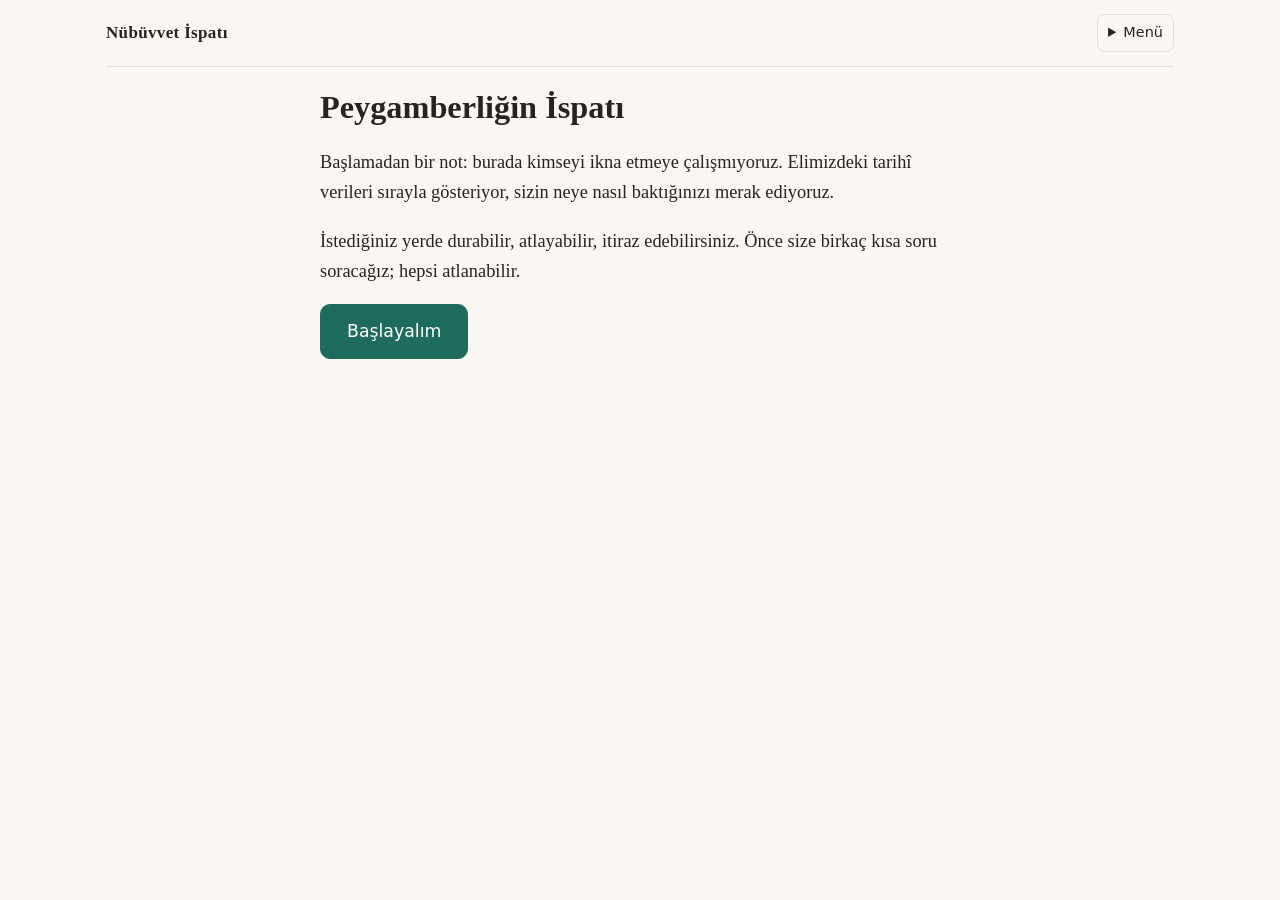
==== site/index.html @ 4fc1f392 "Sunum motoru prototipi (statik site, kural tabanlı niyet sınıflandırıcı, harita, anket) Co-Authored-" ====
<!doctype html>
<html lang="tr">
<head>
<meta charset="utf-8">
<meta name="viewport" content="width=device-width, initial-scale=1">
<title>Nübüvvet İspatı</title>
<meta name="color-scheme" content="light dark">
<link rel="stylesheet" href="stil.css">
</head>
<body>
<div class="uygulama">
  <nav class="ust">
    <strong class="marka">Nübüvvet İspatı</strong>
    <details class="menu">
      <summary>Menü</summary>
      <div class="menu-ic">
        <button id="m-cevaplar" type="button">Cevaplarımı değiştir</button>
        <button id="m-aktar" type="button">Dışa aktar (JSON)</button>
        <button id="m-sifirla" type="button">Baştan başla</button>
      </div>
    </details>
  </nav>

  <section id="karsilama" hidden class="ortala">
    <h1>Peygamberliğin İspatı</h1>
    <p class="giris">Başlamadan bir not: burada kimseyi ikna etmeye çalışmıyoruz. Elimizdeki tarihî verileri sırayla gösteriyor, sizin neye nasıl baktığınızı merak ediyoruz.</p>
    <p class="giris">İstediğiniz yerde durabilir, atlayabilir, itiraz edebilirsiniz. Önce size birkaç kısa soru soracağız; hepsi atlanabilir.</p>
    <button id="baslat" class="birincil buyuk" type="button">Başlayalım</button>
  </section>

  <section id="anket" hidden class="ortala">
    <div id="anket-kap"></div>
    <button id="anket-atla" class="baglanti" type="button">Anketi tamamen atla</button>
  </section>

  <section id="ana" hidden class="ana">
    <aside class="yan">
      <div id="harita-kap" class="harita"></div>
      <details class="liste" open><summary>Düğümler</summary><div id="dugum-liste" class="dugum-liste"></div></details>
    </aside>
    <main class="orta">
      <div id="akis" aria-live="polite"></div>
      <div id="kontrol" class="kontrol"></div>
    </main>
  </section>
</div>
<script type="module">import { baslat } from './js/ui.js'; baslat();</script>
</body>
</html>
---- site/stil.css ----
:root{--bg:#faf7f2;--yuzey:#fff;--metin:#262420;--soluk:#6b665d;--cizgi:#e3ddd1;--vurgu:#1f6b5c;--vurgu-ink:#fff;--uyari:#8a5a12;--kapali:#7a2e2e;--golge:0 1px 3px rgba(0,0,0,.08)}
@media (prefers-color-scheme:dark){:root{--bg:#16181a;--yuzey:#202325;--metin:#ece8df;--soluk:#a49f93;--cizgi:#34383a;--vurgu:#5cbfa8;--vurgu-ink:#0c1a17;--uyari:#e0b05a;--kapali:#e08a8a;--golge:none}}
*{box-sizing:border-box}
html{font-size:17px}
body{margin:0;background:var(--bg);color:var(--metin);font-family:Georgia,"Iowan Old Style","Palatino Linotype",serif;line-height:1.65}
button,input{font:inherit;color:inherit}
.uygulama{max-width:1100px;margin:0 auto;padding:0 16px 40px}
.ust{display:flex;justify-content:space-between;align-items:center;padding:14px 0;border-bottom:1px solid var(--cizgi);margin-bottom:20px}
.marka{letter-spacing:.02em}
.menu{position:relative;font-family:system-ui,sans-serif;font-size:.85rem}
.menu summary{cursor:pointer;padding:6px 10px;border:1px solid var(--cizgi);border-radius:8px}
.menu-ic{position:absolute;right:0;top:36px;background:var(--yuzey);border:1px solid var(--cizgi);border-radius:10px;padding:6px;z-index:5;display:flex;flex-direction:column;min-width:200px;box-shadow:var(--golge)}
.menu-ic button{background:none;border:0;text-align:left;padding:8px 10px;border-radius:6px;cursor:pointer}
.menu-ic button:hover{background:var(--bg)}
.ortala{max-width:640px;margin:0 auto}
h1{font-size:1.9rem;line-height:1.25;margin:.6em 0}
h2{font-size:1.35rem;margin:.2em 0 .6em}
h3{font-size:1.05rem;margin:0 0 .4em}
.giris{font-size:1.08rem}
.ana{display:grid;grid-template-columns:340px 1fr;gap:28px;align-items:start}
.yan{position:sticky;top:12px}
.harita svg{width:100%;height:auto;max-width:360px;display:block;margin:auto}
.kenar{fill:none;stroke:var(--cizgi);stroke-width:2}
.etiket{fill:var(--soluk);font:11px system-ui,sans-serif;font-style:italic}
.dugum{cursor:pointer}
.dugum rect{fill:var(--yuzey);stroke:var(--cizgi);stroke-width:1.5}
.dugum .ad{fill:var(--metin);font:600 12.5px system-ui,sans-serif}
.dugum .alt{fill:var(--soluk);font:10.5px system-ui,sans-serif}
.dugum.mevcut rect{stroke:var(--vurgu);stroke-width:3}
.dugum.kapali rect{fill:color-mix(in srgb,var(--vurgu) 12%,var(--yuzey))}
.dugum.carpi rect{fill:color-mix(in srgb,var(--kapali) 12%,var(--yuzey));stroke:var(--kapali)}
.dugum.bos{opacity:.55}
.dugum .isaret{font:700 16px system-ui;fill:var(--vurgu)}
.dugum.carpi .isaret{fill:var(--kapali)}
.dugum .nokta{fill:var(--vurgu)}
.dugum:focus-visible rect{outline:2px solid var(--vurgu)}
.liste{font-family:system-ui,sans-serif;font-size:.85rem;margin-top:10px}
.liste summary{cursor:pointer;color:var(--soluk)}
.dugum-liste{display:flex;flex-wrap:wrap;gap:6px;margin-top:8px}
.dn{border:1px solid var(--cizgi);background:var(--yuzey);border-radius:8px;padding:4px 9px;cursor:pointer}
.dn.mevcut{border-color:var(--vurgu);font-weight:700}
.dn .g{margin-right:5px;color:var(--vurgu)}
.orta{min-width:0}
.dugum-baslik{margin-bottom:14px}
.rozetler{display:flex;flex-wrap:wrap;gap:6px;margin:6px 0}
.rozet{font:.72rem system-ui,sans-serif;background:color-mix(in srgb,var(--vurgu) 10%,var(--bg));border:1px solid var(--cizgi);border-radius:999px;padding:2px 9px;color:var(--soluk)}
.rozet.kimlik{color:var(--vurgu);font-weight:700}
.balon{border-radius:16px;padding:10px 16px;margin:10px 0;max-width:92%;box-shadow:var(--golge)}
.balon p{margin:.4em 0}
.balon.sistem{background:var(--yuzey);border:1px solid var(--cizgi);border-top-left-radius:4px}
.balon.kullanici{background:var(--vurgu);color:var(--vurgu-ink);margin-left:auto;border-top-right-radius:4px}
.balon.ilzam{border-left:4px solid var(--vurgu);font-weight:500}
.balon .neden,.neden{font:.82rem system-ui,sans-serif;color:var(--soluk)}
.soru{font-size:1.1rem;font-weight:600}
.alinti{margin:14px 0;padding:6px 18px;border-left:4px solid var(--vurgu);background:var(--yuzey);border-radius:0 10px 10px 0;font-style:italic}
.alinti footer{font-style:normal}
.kart{background:var(--yuzey);border:1px solid var(--cizgi);border-radius:12px;padding:12px 18px;margin:12px 0;box-shadow:var(--golge)}
.kart.ek{border-left:4px solid var(--uyari)}
.kart p{margin:.4em 0}
.hazirlaniyor{text-align:center;padding:30px 16px}
.gorsel{margin:14px 0}.gorsel img{max-width:100%;border-radius:10px;border:1px solid var(--cizgi)}
.gorsel figcaption{font:.85rem system-ui,sans-serif;color:var(--soluk)}
.yer-tutucu{padding:30px;border:1px dashed var(--cizgi);border-radius:10px;text-align:center;color:var(--soluk)}
.ozet{background:color-mix(in srgb,var(--vurgu) 8%,var(--yuzey));border:1px solid var(--cizgi);border-radius:12px;padding:10px 16px;margin:12px 0}
.not{font:.85rem system-ui,sans-serif;color:var(--uyari)}
.kontrol{position:sticky;bottom:0;background:linear-gradient(transparent,var(--bg) 18px);padding:18px 0 12px;display:flex;flex-direction:column;gap:8px}
.cipler{display:flex;flex-wrap:wrap;gap:8px;margin:8px 0}
.cip{border:1px solid var(--vurgu);background:transparent;color:var(--vurgu);border-radius:999px;padding:6px 14px;cursor:pointer;font:.88rem system-ui,sans-serif;text-align:left}
.cip:hover,.cip.secili{background:var(--vurgu);color:var(--vurgu-ink)}
.satir{display:flex;gap:8px;align-items:center}
input[type=text]{flex:1;min-width:0;width:100%;border:1px solid var(--cizgi);background:var(--yuzey);border-radius:10px;padding:10px 12px;font-size:1rem}
input[type=text]:focus{outline:2px solid var(--vurgu);outline-offset:1px}
.serbest{margin:6px 0 10px}
.birincil,.ikincil{border-radius:10px;padding:9px 18px;cursor:pointer;font-family:system-ui,sans-serif;border:1px solid var(--vurgu)}
.birincil{background:var(--vurgu);color:var(--vurgu-ink)}
.ikincil{background:transparent;color:var(--vurgu)}
.ikincil:disabled{opacity:.4;cursor:default}
.buyuk{padding:12px 26px;font-size:1.02rem}
.baglanti{background:none;border:0;color:var(--soluk);text-decoration:underline;cursor:pointer;margin-top:18px;font:.85rem system-ui}
.ilerleme{height:4px;background:var(--cizgi);border-radius:2px;overflow:hidden}.ilerleme span{display:block;height:100%;background:var(--vurgu)}
.kucuk{font:.8rem system-ui;color:var(--soluk)}
[hidden]{display:none!important}
@media (max-width:820px){.ana{grid-template-columns:1fr}.yan{position:static}.harita svg{max-width:300px}.balon{max-width:100%}html{font-size:16px}}
@media (prefers-reduced-motion:reduce){*{scroll-behavior:auto!important}}
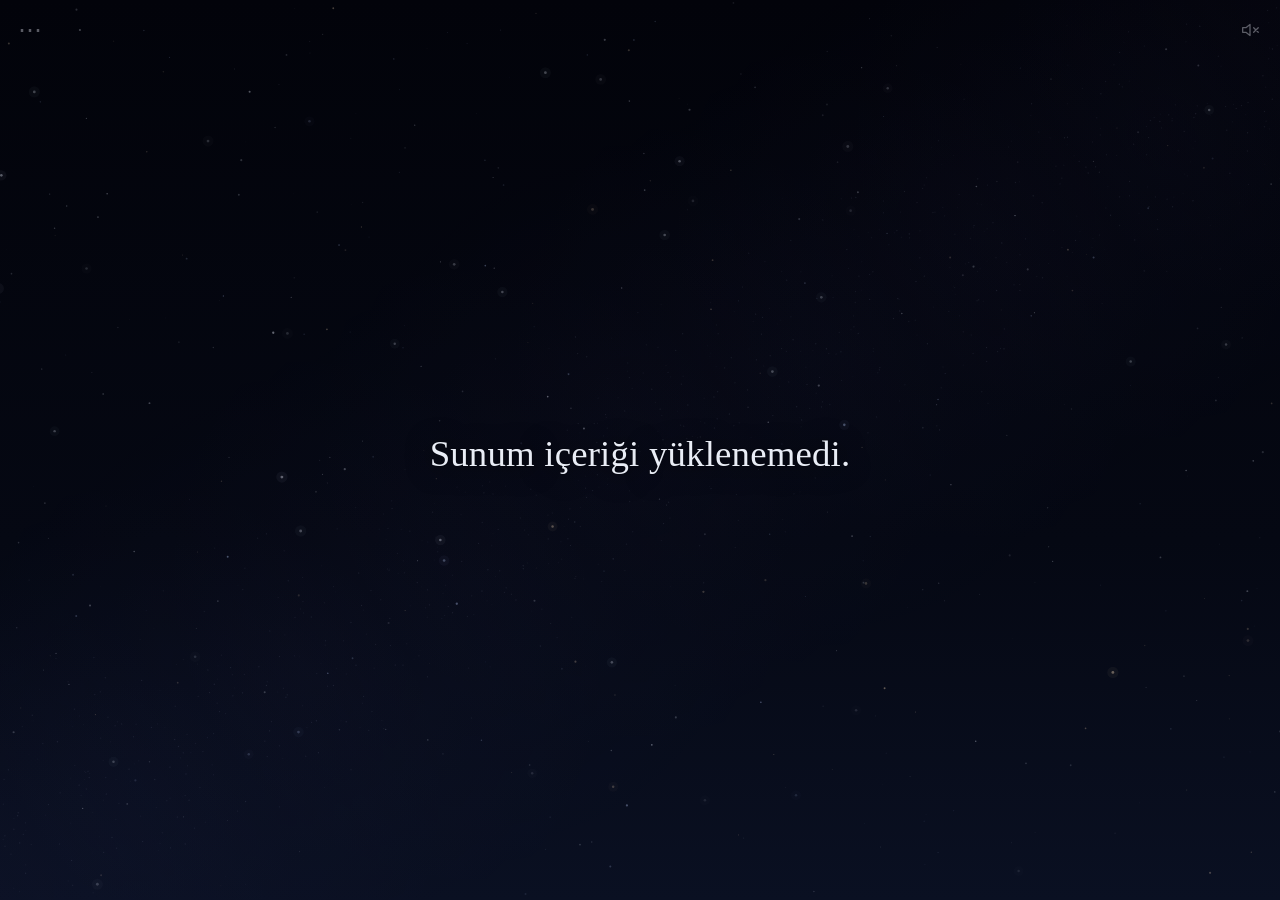
==== commit 473a7d94: "Ara kayıt: v2 motor ve içerik (devam ediyor) Co-Authored-By: Claude Opus 5.5 <noreply@anthropic.com>" ====
--- a/site/index.html
+++ b/site/index.html
@@ -2,48 +2,41 @@
 <html lang="tr">
 <head>
 <meta charset="utf-8">
-<meta name="viewport" content="width=device-width, initial-scale=1">
-<title>Nübüvvet İspatı</title>
-<meta name="color-scheme" content="light dark">
+<meta name="viewport" content="width=device-width, initial-scale=1, viewport-fit=cover">
+<meta name="theme-color" content="#02030a">
+<meta name="color-scheme" content="dark">
+<title>Biraz konuşalım</title>
 <link rel="stylesheet" href="stil.css">
 </head>
 <body>
-<div class="uygulama">
-  <nav class="ust">
-    <strong class="marka">Nübüvvet İspatı</strong>
-    <details class="menu">
-      <summary>Menü</summary>
-      <div class="menu-ic">
-        <button id="m-cevaplar" type="button">Cevaplarımı değiştir</button>
-        <button id="m-aktar" type="button">Dışa aktar (JSON)</button>
-        <button id="m-sifirla" type="button">Baştan başla</button>
-      </div>
-    </details>
-  </nav>
+<canvas id="gok" aria-hidden="true"></canvas>
 
-  <section id="karsilama" hidden class="ortala">
-    <h1>Peygamberliğin İspatı</h1>
-    <p class="giris">Başlamadan bir not: burada kimseyi ikna etmeye çalışmıyoruz. Elimizdeki tarihî verileri sırayla gösteriyor, sizin neye nasıl baktığınızı merak ediyoruz.</p>
-    <p class="giris">İstediğiniz yerde durabilir, atlayabilir, itiraz edebilirsiniz. Önce size birkaç kısa soru soracağız; hepsi atlanabilir.</p>
-    <button id="baslat" class="birincil buyuk" type="button">Başlayalım</button>
-  </section>
+<main id="sahne" class="sahne">
+  <div id="dg-beat" class="diyagram dg-beat" aria-hidden="true"></div>
+  <div id="dg-satir" class="diyagram dg-satir" aria-hidden="true"></div>
+  <div id="yigin" class="yigin"></div>
+</main>
+<div id="okuyucu" class="sr" aria-live="polite" role="status"></div>
 
-  <section id="anket" hidden class="ortala">
-    <div id="anket-kap"></div>
-    <button id="anket-atla" class="baglanti" type="button">Anketi tamamen atla</button>
-  </section>
+<div class="kose sol">
+  <button id="menu-btn" class="ikon" type="button" aria-label="Menü" aria-haspopup="true" aria-expanded="false">⋯</button>
+  <div id="menu" class="menu" hidden>
+    <button id="m-bastan" type="button">Baştan başla</button>
+    <button id="m-ara" type="button">Ara ver</button>
+  </div>
+</div>
+<div class="kose sag">
+  <button id="ses-btn" class="ikon" type="button" aria-label="Sesi aç" aria-pressed="false">
+    <svg viewBox="0 0 24 24" width="22" height="22" fill="none" stroke="currentColor" stroke-width="1.4" stroke-linecap="round" stroke-linejoin="round" aria-hidden="true">
+      <path d="M4 9.5h3.5L12 6v12l-4.5-3.5H4z"/>
+      <g class="dalga"><path d="M15.5 9a4 4 0 0 1 0 6"/><path d="M18 6.5a8 8 0 0 1 0 11"/></g>
+      <path class="sus" d="M16 9.5l5 5M21 9.5l-5 5"/>
+    </svg>
+  </button>
+</div>
 
-  <section id="ana" hidden class="ana">
-    <aside class="yan">
-      <div id="harita-kap" class="harita"></div>
-      <details class="liste" open><summary>Düğümler</summary><div id="dugum-liste" class="dugum-liste"></div></details>
-    </aside>
-    <main class="orta">
-      <div id="akis" aria-live="polite"></div>
-      <div id="kontrol" class="kontrol"></div>
-    </main>
-  </section>
-</div>
-<script type="module">import { baslat } from './js/ui.js'; baslat();</script>
+<noscript><p class="ns">Bu sunum için JavaScript gerekir.</p></noscript>
+<script src="akis-veri.js" onerror="void 0"></script>
+<script type="module" src="js/main.js"></script>
 </body>
 </html>
--- a/site/stil.css
+++ b/site/stil.css
@@ -1,84 +1,189 @@
-:root{--bg:#faf7f2;--yuzey:#fff;--metin:#262420;--soluk:#6b665d;--cizgi:#e3ddd1;--vurgu:#1f6b5c;--vurgu-ink:#fff;--uyari:#8a5a12;--kapali:#7a2e2e;--golge:0 1px 3px rgba(0,0,0,.08)}
-@media (prefers-color-scheme:dark){:root{--bg:#16181a;--yuzey:#202325;--metin:#ece8df;--soluk:#a49f93;--cizgi:#34383a;--vurgu:#5cbfa8;--vurgu-ink:#0c1a17;--uyari:#e0b05a;--kapali:#e08a8a;--golge:none}}
-*{box-sizing:border-box}
-html{font-size:17px}
-body{margin:0;background:var(--bg);color:var(--metin);font-family:Georgia,"Iowan Old Style","Palatino Linotype",serif;line-height:1.65}
-button,input{font:inherit;color:inherit}
-.uygulama{max-width:1100px;margin:0 auto;padding:0 16px 40px}
-.ust{display:flex;justify-content:space-between;align-items:center;padding:14px 0;border-bottom:1px solid var(--cizgi);margin-bottom:20px}
-.marka{letter-spacing:.02em}
-.menu{position:relative;font-family:system-ui,sans-serif;font-size:.85rem}
-.menu summary{cursor:pointer;padding:6px 10px;border:1px solid var(--cizgi);border-radius:8px}
-.menu-ic{position:absolute;right:0;top:36px;background:var(--yuzey);border:1px solid var(--cizgi);border-radius:10px;padding:6px;z-index:5;display:flex;flex-direction:column;min-width:200px;box-shadow:var(--golge)}
-.menu-ic button{background:none;border:0;text-align:left;padding:8px 10px;border-radius:6px;cursor:pointer}
-.menu-ic button:hover{background:var(--bg)}
-.ortala{max-width:640px;margin:0 auto}
-h1{font-size:1.9rem;line-height:1.25;margin:.6em 0}
-h2{font-size:1.35rem;margin:.2em 0 .6em}
-h3{font-size:1.05rem;margin:0 0 .4em}
-.giris{font-size:1.08rem}
-.ana{display:grid;grid-template-columns:340px 1fr;gap:28px;align-items:start}
-.yan{position:sticky;top:12px}
-.harita svg{width:100%;height:auto;max-width:360px;display:block;margin:auto}
-.kenar{fill:none;stroke:var(--cizgi);stroke-width:2}
-.etiket{fill:var(--soluk);font:11px system-ui,sans-serif;font-style:italic}
-.dugum{cursor:pointer}
-.dugum rect{fill:var(--yuzey);stroke:var(--cizgi);stroke-width:1.5}
-.dugum .ad{fill:var(--metin);font:600 12.5px system-ui,sans-serif}
-.dugum .alt{fill:var(--soluk);font:10.5px system-ui,sans-serif}
-.dugum.mevcut rect{stroke:var(--vurgu);stroke-width:3}
-.dugum.kapali rect{fill:color-mix(in srgb,var(--vurgu) 12%,var(--yuzey))}
-.dugum.carpi rect{fill:color-mix(in srgb,var(--kapali) 12%,var(--yuzey));stroke:var(--kapali)}
-.dugum.bos{opacity:.55}
-.dugum .isaret{font:700 16px system-ui;fill:var(--vurgu)}
-.dugum.carpi .isaret{fill:var(--kapali)}
-.dugum .nokta{fill:var(--vurgu)}
-.dugum:focus-visible rect{outline:2px solid var(--vurgu)}
-.liste{font-family:system-ui,sans-serif;font-size:.85rem;margin-top:10px}
-.liste summary{cursor:pointer;color:var(--soluk)}
-.dugum-liste{display:flex;flex-wrap:wrap;gap:6px;margin-top:8px}
-.dn{border:1px solid var(--cizgi);background:var(--yuzey);border-radius:8px;padding:4px 9px;cursor:pointer}
-.dn.mevcut{border-color:var(--vurgu);font-weight:700}
-.dn .g{margin-right:5px;color:var(--vurgu)}
-.orta{min-width:0}
-.dugum-baslik{margin-bottom:14px}
-.rozetler{display:flex;flex-wrap:wrap;gap:6px;margin:6px 0}
-.rozet{font:.72rem system-ui,sans-serif;background:color-mix(in srgb,var(--vurgu) 10%,var(--bg));border:1px solid var(--cizgi);border-radius:999px;padding:2px 9px;color:var(--soluk)}
-.rozet.kimlik{color:var(--vurgu);font-weight:700}
-.balon{border-radius:16px;padding:10px 16px;margin:10px 0;max-width:92%;box-shadow:var(--golge)}
-.balon p{margin:.4em 0}
-.balon.sistem{background:var(--yuzey);border:1px solid var(--cizgi);border-top-left-radius:4px}
-.balon.kullanici{background:var(--vurgu);color:var(--vurgu-ink);margin-left:auto;border-top-right-radius:4px}
-.balon.ilzam{border-left:4px solid var(--vurgu);font-weight:500}
-.balon .neden,.neden{font:.82rem system-ui,sans-serif;color:var(--soluk)}
-.soru{font-size:1.1rem;font-weight:600}
-.alinti{margin:14px 0;padding:6px 18px;border-left:4px solid var(--vurgu);background:var(--yuzey);border-radius:0 10px 10px 0;font-style:italic}
-.alinti footer{font-style:normal}
-.kart{background:var(--yuzey);border:1px solid var(--cizgi);border-radius:12px;padding:12px 18px;margin:12px 0;box-shadow:var(--golge)}
-.kart.ek{border-left:4px solid var(--uyari)}
-.kart p{margin:.4em 0}
-.hazirlaniyor{text-align:center;padding:30px 16px}
-.gorsel{margin:14px 0}.gorsel img{max-width:100%;border-radius:10px;border:1px solid var(--cizgi)}
-.gorsel figcaption{font:.85rem system-ui,sans-serif;color:var(--soluk)}
-.yer-tutucu{padding:30px;border:1px dashed var(--cizgi);border-radius:10px;text-align:center;color:var(--soluk)}
-.ozet{background:color-mix(in srgb,var(--vurgu) 8%,var(--yuzey));border:1px solid var(--cizgi);border-radius:12px;padding:10px 16px;margin:12px 0}
-.not{font:.85rem system-ui,sans-serif;color:var(--uyari)}
-.kontrol{position:sticky;bottom:0;background:linear-gradient(transparent,var(--bg) 18px);padding:18px 0 12px;display:flex;flex-direction:column;gap:8px}
-.cipler{display:flex;flex-wrap:wrap;gap:8px;margin:8px 0}
-.cip{border:1px solid var(--vurgu);background:transparent;color:var(--vurgu);border-radius:999px;padding:6px 14px;cursor:pointer;font:.88rem system-ui,sans-serif;text-align:left}
-.cip:hover,.cip.secili{background:var(--vurgu);color:var(--vurgu-ink)}
-.satir{display:flex;gap:8px;align-items:center}
-input[type=text]{flex:1;min-width:0;width:100%;border:1px solid var(--cizgi);background:var(--yuzey);border-radius:10px;padding:10px 12px;font-size:1rem}
-input[type=text]:focus{outline:2px solid var(--vurgu);outline-offset:1px}
-.serbest{margin:6px 0 10px}
-.birincil,.ikincil{border-radius:10px;padding:9px 18px;cursor:pointer;font-family:system-ui,sans-serif;border:1px solid var(--vurgu)}
-.birincil{background:var(--vurgu);color:var(--vurgu-ink)}
-.ikincil{background:transparent;color:var(--vurgu)}
-.ikincil:disabled{opacity:.4;cursor:default}
-.buyuk{padding:12px 26px;font-size:1.02rem}
-.baglanti{background:none;border:0;color:var(--soluk);text-decoration:underline;cursor:pointer;margin-top:18px;font:.85rem system-ui}
-.ilerleme{height:4px;background:var(--cizgi);border-radius:2px;overflow:hidden}.ilerleme span{display:block;height:100%;background:var(--vurgu)}
-.kucuk{font:.8rem system-ui;color:var(--soluk)}
-[hidden]{display:none!important}
-@media (max-width:820px){.ana{grid-template-columns:1fr}.yan{position:static}.harita svg{max-width:300px}.balon{max-width:100%}html{font-size:16px}}
-@media (prefers-reduced-motion:reduce){*{scroll-behavior:auto!important}}
+/* Sinematik konuşan sunum — yalnız sistem yazı tipleri, harici bağımlılık yok */
+:root {
+  --serif: "Iowan Old Style", "Palatino Linotype", Palatino, "Book Antiqua", Georgia, serif;
+  --sans: system-ui, -apple-system, "Segoe UI", Roboto, "Helvetica Neue", sans-serif;
+  --metin: #e9edf6; --soluk: rgba(233, 237, 246, .5); --altin: #f0d49a; --altin2: #d9a84e;
+  --ease: cubic-bezier(.2, .7, .2, 1);
+}
+* { box-sizing: border-box; }
+html, body { height: 100%; margin: 0; background: #02030a; color: var(--metin); overflow: hidden; -webkit-tap-highlight-color: transparent; }
+body { font-family: var(--serif); -webkit-font-smoothing: antialiased; touch-action: manipulation; }
+button { font: inherit; color: inherit; background: none; border: 0; cursor: pointer; }
+:focus-visible { outline: 1px solid var(--altin); outline-offset: 4px; border-radius: 3px; }
+.sr { position: absolute; width: 1px; height: 1px; overflow: hidden; clip: rect(0 0 0 0); white-space: nowrap; }
+.ns { position: fixed; inset: 40% 1rem auto; text-align: center; }
+
+#gok { position: fixed; inset: 0; width: 100vw; height: 100vh; height: 100dvh; display: block; z-index: 0; }
+.sahne { position: fixed; inset: 0; z-index: 1; cursor: default; }
+
+/* ---------- köşe kontrolleri ---------- */
+.kose { position: fixed; top: max(8px, env(safe-area-inset-top)); z-index: 10; }
+.kose.sol { left: max(8px, env(safe-area-inset-left)); }
+.kose.sag { right: max(8px, env(safe-area-inset-right)); }
+.ikon { width: 44px; height: 44px; display: grid; place-items: center; border-radius: 50%; color: rgba(233, 237, 246, .38); font-size: 1.5rem; line-height: 1; transition: color .4s, background .4s; }
+.ikon:hover, .ikon[aria-expanded="true"] { color: rgba(255, 255, 255, .9); background: rgba(255, 255, 255, .06); }
+#ses-btn .sus { opacity: 1; } #ses-btn .dalga { opacity: 0; }
+#ses-btn[aria-pressed="true"] .sus { opacity: 0; } #ses-btn[aria-pressed="true"] .dalga { opacity: 1; }
+.menu { position: absolute; top: 46px; left: 0; min-width: 9.5rem; padding: .4rem; border-radius: 10px; background: rgba(8, 11, 22, .82); border: 1px solid rgba(255, 255, 255, .08); backdrop-filter: blur(10px); display: flex; flex-direction: column; font-family: var(--sans); font-size: .85rem; }
+.menu[hidden] { display: none; }
+.menu button { text-align: left; padding: .6rem .8rem; border-radius: 6px; color: rgba(233, 237, 246, .75); }
+.menu button:hover { background: rgba(255, 255, 255, .07); color: #fff; }
+.menu button.onay { color: var(--altin); }
+
+/* ---------- satır yığını ---------- */
+.yigin { position: absolute; inset: 0; display: flex; flex-direction: column; align-items: center; justify-content: center; gap: 1.1rem; padding: 64px 20px 56px; pointer-events: none; }
+.yigin > * { pointer-events: auto; }
+.sahne.dg-aktif.altyazi .yigin, .sahne.dg-ust .yigin { justify-content: flex-end; padding-bottom: max(7vh, 40px); }
+
+.satir { max-width: 34rem; text-align: center; font-size: clamp(1.4rem, 4.8vw, 2.3rem); line-height: 1.38; letter-spacing: .005em; font-weight: 400; color: var(--metin);
+  text-shadow: 0 2px 26px rgba(0, 0, 0, .75), 0 0 2px rgba(0, 0, 0, .6); text-wrap: balance; transition: opacity 1.1s ease, transform .9s var(--ease); }
+.satir.eski { opacity: .34; }
+.satir.vurgu { font-size: clamp(1.75rem, 6.4vw, 3.1rem); color: var(--altin); max-width: 38rem; text-shadow: 0 0 40px rgba(240, 190, 90, .28), 0 2px 26px rgba(0, 0, 0, .8); }
+.satir.soru { font-size: clamp(1.3rem, 4.4vw, 2rem); color: #f3f5fb; font-style: italic; max-width: 32rem; }
+.satir.cevap { font-style: italic; font-size: clamp(1.1rem, 3.6vw, 1.6rem); color: rgba(233, 237, 246, .6); max-width: 30rem; }
+.satir.acilis { font-weight: 300; letter-spacing: .04em; font-size: clamp(1.5rem, 5vw, 2.4rem); }
+.satir.altyazi-satir { font-size: clamp(1.1rem, 3.6vw, 1.6rem); color: rgba(233, 237, 246, .85); }
+.satir.gidiyor { opacity: 0 !important; transition: opacity .9s ease; }
+.w { display: inline-block; opacity: 0; filter: blur(8px); transform: translateY(12px);
+  transition: opacity .9s ease, filter .9s ease, transform .9s var(--ease); transition-delay: calc(var(--i, 0) * 70ms); }
+.satir.goster .w { opacity: 1; filter: blur(0); transform: none; }
+.satir.tam .w { transition-duration: .15s; transition-delay: 0s; opacity: 1; filter: blur(0); transform: none; }
+
+/* ---------- soru formu ---------- */
+.soru-form { width: min(88vw, 30rem); display: flex; flex-direction: column; align-items: center; gap: 1.3rem; margin-top: .6rem; opacity: 1; transform: none; transition: opacity 1.1s ease .1s, transform 1s var(--ease) .1s; }
+.soru-form.gizli { opacity: 0; transform: translateY(10px); pointer-events: none; }
+.soru-form.titre { animation: titre .4s; }
+@keyframes titre { 25% { transform: translateX(-5px); } 75% { transform: translateX(5px); } }
+.alan { position: relative; width: 100%; }
+.alan input { width: 100%; background: none; border: 0; border-bottom: 1px solid rgba(255, 255, 255, .2); padding: .55rem 2.2rem .55rem 2.2rem; text-align: center; color: var(--metin); font: italic 1.2rem/1.4 var(--serif); caret-color: var(--altin); outline: none; border-radius: 0; }
+.alan input::placeholder { color: rgba(233, 237, 246, .32); font-style: italic; }
+.alan .cizgi { position: absolute; left: 0; right: 0; bottom: 0; height: 1px; background: linear-gradient(90deg, transparent, var(--altin), transparent); transform: scaleX(0); transition: transform .8s var(--ease); pointer-events: none; }
+.alan input:focus ~ .cizgi { transform: scaleX(1); }
+.gonder { position: absolute; right: 0; top: 50%; transform: translateY(-55%); width: 2rem; height: 2rem; color: var(--altin); opacity: 0; transition: opacity .5s; font-family: var(--sans); }
+.soru-form.dolu .gonder { opacity: .9; }
+.cipler { display: flex; flex-wrap: wrap; justify-content: center; gap: .6rem; }
+.cip { font: .88rem/1.2 var(--sans); padding: .5rem 1rem; border-radius: 999px; border: 1px solid rgba(255, 255, 255, .13); color: rgba(233, 237, 246, .5); transition: color .4s, border-color .4s, background .4s; text-align: center; }
+.cip:hover, .cip:focus-visible { color: #fff; border-color: rgba(240, 212, 154, .55); background: rgba(240, 212, 154, .06); }
+
+/* ---------- ipucu ---------- */
+.ipucu { position: absolute; left: 0; right: 0; bottom: max(7vh, 34px); text-align: center; font: .82rem var(--sans); letter-spacing: .14em; text-transform: lowercase; color: rgba(233, 237, 246, .42); opacity: 0; transition: opacity 1.6s ease; pointer-events: none; padding: 0 16px; }
+.ipucu.goster { opacity: 1; animation: nefes 3.6s ease-in-out infinite 1.6s; }
+@keyframes nefes { 50% { opacity: .35; } }
+
+/* ---------- diyagram katmanları ---------- */
+.diyagram { position: absolute; left: 0; right: 0; display: grid; place-items: center; padding: 0 16px; pointer-events: none; opacity: 1; transition: opacity .8s ease; }
+.dg-satir { top: 0; bottom: 0; }
+.dg-beat { top: 64px; height: 46vh; }
+.diyagram.cik { opacity: 0; }
+.sahne.dg-aktif .dg-beat { opacity: 0; }
+.sahne.altyazi .dg-satir { bottom: 26vh; top: 52px; }
+.dg-kok { width: min(94vw, 46rem); font-family: var(--serif); text-align: center; }
+.dg { opacity: 0; transform: translateY(10px); transition: opacity .9s ease var(--d, 0ms), transform .9s var(--ease) var(--d, 0ms); }
+.goster .dg { opacity: 1; transform: none; }
+.hizli *, .hizli { transition-duration: 0s !important; transition-delay: 0s !important; animation-duration: 0s !important; animation-delay: 0s !important; }
+
+/* ihtimaller */
+.dg-svg { width: 100%; height: auto; max-height: 56vh; overflow: visible; }
+.dg-yol { fill: none; stroke: rgba(176, 200, 255, .55); stroke-width: 1.4; stroke-dasharray: 1; stroke-dashoffset: 1; transition: stroke-dashoffset 1.1s ease var(--d, 0ms), opacity 1s; }
+.goster .dg-yol { stroke-dashoffset: 0; }
+.dg-yol.vurgu { stroke: var(--altin); stroke-width: 2.4; }
+.dg-yol.hafif { opacity: .4; }
+.dg-yol.kapali { stroke-width: .8; opacity: .22; stroke-dasharray: 1; }
+.dg-isik { fill: #fff6d8; opacity: 0; filter: drop-shadow(0 0 5px #ffd98a); transition: opacity .6s ease var(--d, 0ms); }
+.goster .dg-isik { opacity: .95; }
+.dg-dugum rect { fill: rgba(8, 12, 26, .72); stroke: rgba(176, 200, 255, .6); stroke-width: 1.2; }
+.dg-dugum text { font: 21px var(--serif); fill: var(--metin); }
+.dg-dugum.hafif { opacity: .5 !important; }
+.dg-dugum.kapali { opacity: .22 !important; } .dg-dugum.kapali rect { stroke-width: .7; }
+.dg-dugum.vurgu rect { stroke: var(--altin); stroke-width: 2; filter: url(#dg-parla); fill: rgba(60, 40, 10, .55); }
+.dg-dugum.vurgu text { fill: var(--altin); }
+.goster .dg-dugum.vurgu { animation: nabiz 2.6s ease-in-out infinite 3s; }
+@keyframes nabiz { 50% { opacity: .75; } }
+
+/* demet */
+.dg-demet { display: flex; flex-direction: column; align-items: center; min-height: 12rem; position: relative; }
+.dg-demet .cubuklar { display: flex; flex-direction: column; gap: 1rem; width: 100%; }
+.cb { opacity: 0; display: flex; flex-direction: column; align-items: center; gap: .15rem; }
+.goster .cb { animation: cbGor .8s ease var(--d) both, cbSon .9s ease var(--T) forwards; }
+.cb .et { font-size: clamp(1rem, 3.4vw, 1.25rem); color: var(--soluk); }
+.cubuk { width: min(300px, 70vw); height: 24px; overflow: visible; }
+.yarim { fill: #cfd9ee; transform-box: fill-box; }
+.yarim.sol { transform-origin: right center; } .yarim.sag { transform-origin: left center; }
+.goster .yarim.sol { animation: kirSol .6s ease var(--k) forwards; } .goster .yarim.sag { animation: kirSag .6s ease var(--k) forwards; }
+.catlak { fill: none; stroke: var(--altin); stroke-width: 1.6; opacity: 0; }
+.goster .catlak { animation: kivilcim .7s ease var(--k) both; }
+@keyframes cbGor { from { opacity: 0; transform: translateY(8px); } to { opacity: 1; transform: none; } }
+@keyframes cbSon { to { opacity: 0; } }
+@keyframes kirSol { to { transform: translate(-9px, 5px) rotate(-12deg); opacity: .55; } }
+@keyframes kirSag { to { transform: translate(9px, -3px) rotate(10deg); opacity: .55; } }
+@keyframes kivilcim { 0% { opacity: 0; } 30% { opacity: 1; } 100% { opacity: 0; } }
+.bag { position: absolute; inset: 0; display: grid; place-items: center; opacity: 0; }
+.goster .bag { animation: bagGor 1.2s ease var(--T) forwards; }
+@keyframes bagGor { from { opacity: 0; transform: scale(.9); } to { opacity: 1; transform: none; } }
+.demet-svg { width: min(420px, 86vw); overflow: visible; filter: drop-shadow(0 0 14px rgba(240, 212, 154, .35)); }
+.dm-cubuk { fill: #dbe4f7; } .dm-bant { fill: var(--altin2); }
+
+/* zaman */
+.dg-zaman { position: relative; padding: 1rem 0; }
+.dg-zaman ol { list-style: none; margin: 0; padding: 0; display: flex; justify-content: space-between; gap: .6rem; position: relative; }
+.dg-zaman .hat { position: absolute; left: 6%; right: 6%; top: calc(1rem + 6px); height: 1px; background: linear-gradient(90deg, transparent, rgba(176, 200, 255, .7), transparent); transform: scaleX(0); transform-origin: left; transition: transform 1.8s ease; }
+.goster .hat { transform: scaleX(1); }
+.dg-zaman li { flex: 1; display: flex; flex-direction: column; align-items: center; gap: .5rem; min-width: 0; }
+.nokta { width: 12px; height: 12px; border-radius: 50%; background: var(--altin); box-shadow: 0 0 14px rgba(240, 212, 154, .7); }
+.dg-zaman b { font-weight: 400; font-size: clamp(1.4rem, 5vw, 2.2rem); color: var(--altin); }
+.etk { font-size: clamp(.85rem, 2.8vw, 1.05rem); color: var(--soluk); line-height: 1.3; max-width: 11rem; }
+@media (max-width: 560px) {
+  .dg-zaman ol { flex-direction: column; gap: 1.1rem; align-items: stretch; padding-left: 1rem; }
+  .dg-zaman .hat { left: calc(1rem + 5px); right: auto; top: 1rem; bottom: 1rem; width: 1px; height: auto; transform: scaleY(0); transform-origin: top; }
+  .goster .hat { transform: scaleY(1); }
+  .dg-zaman li { flex-direction: row; gap: .9rem; text-align: left; align-items: baseline; }
+  .dg-zaman .etk { max-width: none; flex: 1; }
+  .dg-zaman li .nokta { align-self: center; flex: none; }
+  .dg-zaman b { min-width: 3.4rem; }
+}
+
+/* sayaç */
+.dg-sayac .sayi { font-size: clamp(4rem, 17vw, 8rem); font-weight: 300; color: var(--altin); line-height: 1; text-shadow: 0 0 50px rgba(240, 190, 90, .35); font-variant-numeric: tabular-nums; }
+.dg-sayac .ek { font-size: .4em; margin: 0 .15em; opacity: .8; }
+.dg-sayac .cizgi { width: 0; height: 1px; margin: 1.2rem auto; background: linear-gradient(90deg, transparent, var(--altin), transparent); transition: width 1.6s ease .4s; }
+.goster .cizgi { width: min(70vw, 18rem); }
+.dg-sayac .etiket { font-size: clamp(1.05rem, 3.6vw, 1.5rem); color: var(--soluk); opacity: 0; transition: opacity 1s ease 1.6s; }
+.goster .etiket { opacity: 1; }
+
+/* karşılaştırma */
+.dg-karsi { display: grid; grid-template-columns: 1fr auto 1fr; gap: 1.2rem; align-items: start; text-align: left; }
+.dg-karsi h3 { font-weight: 400; font-size: clamp(1.2rem, 4vw, 1.7rem); color: var(--altin); margin: 0 0 .8rem; text-align: center; }
+.dg-karsi ul { list-style: none; margin: 0; padding: 0; display: flex; flex-direction: column; gap: .7rem; }
+.dg-karsi li { font-size: clamp(.95rem, 3.2vw, 1.15rem); line-height: 1.35; color: rgba(233, 237, 246, .85); padding-left: .9rem; border-left: 1px solid rgba(255, 255, 255, .14); }
+.dg-karsi .ayrac { align-self: stretch; width: 1px; background: linear-gradient(transparent, rgba(240, 212, 154, .6), transparent); transform: scaleY(0); transition: transform 1.2s ease; }
+.goster .ayrac { transform: scaleY(1); }
+@media (max-width: 520px) { .dg-karsi { grid-template-columns: 1fr; gap: .9rem; } .dg-karsi .ayrac { width: 60%; height: 1px; margin: 0 auto; transform: scaleX(0); } .goster .ayrac { transform: scaleX(1); } }
+
+/* denklem */
+.dg-denklem { display: flex; flex-wrap: wrap; justify-content: center; align-items: baseline; gap: .4rem 1.1rem; }
+.dg-denklem .parca { font-size: clamp(1.5rem, 6vw, 2.8rem); color: var(--metin); }
+.dg-denklem .op { color: var(--altin); font-size: clamp(1.7rem, 7vw, 3.2rem); font-weight: 300; }
+
+/* alıntı */
+.dg-alinti { position: relative; }
+.dg-alinti .tirnak { font-size: clamp(5rem, 20vw, 9rem); line-height: .6; color: rgba(240, 212, 154, .22); height: .5em; }
+.dg-alinti blockquote { margin: 0; font-style: italic; font-weight: 300; font-size: clamp(1.45rem, 5.4vw, 2.5rem); line-height: 1.4; text-shadow: 0 2px 26px rgba(0, 0, 0, .75); text-wrap: balance; }
+.dg-alinti .kim { margin-top: 1.4rem; font: .95rem var(--sans); letter-spacing: .16em; text-transform: uppercase; color: var(--altin); }
+
+/* galeri */
+.dg-galeri .kutu { position: relative; width: 100%; height: min(52vh, 28rem); }
+.dg-galeri figure { position: absolute; inset: 0; margin: 0; display: flex; flex-direction: column; align-items: center; justify-content: center; gap: .8rem; opacity: 0; transition: opacity 1.1s ease; }
+.dg-galeri figure.on { opacity: 1; }
+.dg-galeri img { max-width: 100%; max-height: calc(100% - 2.6rem); object-fit: contain; border-radius: 3px; box-shadow: 0 10px 60px rgba(0, 0, 0, .7); transform: scale(1); }
+.dg-galeri figure.on img { animation: yakin 6s ease-out forwards; }
+@keyframes yakin { to { transform: scale(1.06); } }
+.dg-galeri figcaption { font-size: clamp(.95rem, 3vw, 1.15rem); color: var(--soluk); font-style: italic; }
+
+/* ---------- hareket azaltma ---------- */
+@media (prefers-reduced-motion: reduce) {
+  .w { filter: none !important; transform: none !important; transition: opacity .6s ease !important; }
+  .dg { transform: none !important; }
+  .satir, .soru-form { transform: none !important; }
+  .ipucu.goster, .goster .dg-dugum.vurgu { animation: none; }
+  .dg-galeri figure.on img { animation: none; }
+}
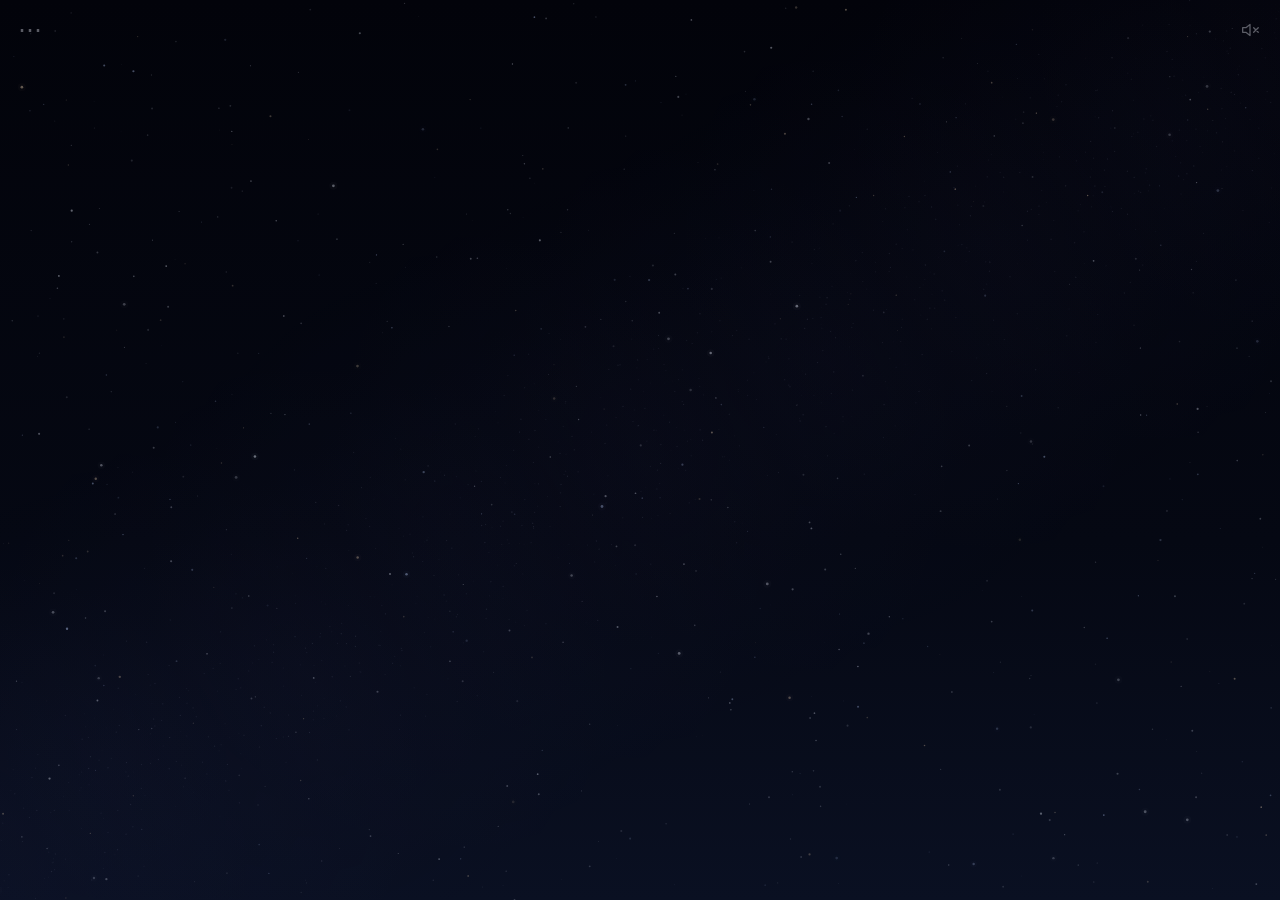
==== commit 905809cc: "Sinematik konuşan sunum motoru v2 (yıldız alanı, kinetik tipografi, 8 diyagram, ses, devam) Co-Autho" ====
--- a/site/index.html
+++ b/site/index.html
@@ -6,6 +6,7 @@
 <meta name="theme-color" content="#02030a">
 <meta name="color-scheme" content="dark">
 <title>Biraz konuşalım</title>
+<link rel="icon" href="data:,">
 <link rel="stylesheet" href="stil.css">
 </head>
 <body>
--- a/site/stil.css
+++ b/site/stil.css
@@ -69,6 +69,10 @@
 .ipucu { position: absolute; left: 0; right: 0; bottom: max(7vh, 34px); text-align: center; font: .82rem var(--sans); letter-spacing: .14em; text-transform: lowercase; color: rgba(233, 237, 246, .42); opacity: 0; transition: opacity 1.6s ease; pointer-events: none; padding: 0 16px; }
 .ipucu.goster { opacity: 1; animation: nefes 3.6s ease-in-out infinite 1.6s; }
 @keyframes nefes { 50% { opacity: .35; } }
+
+.ipucu.bitis { pointer-events: auto; animation: none; }
+.baglanti { font: .85rem var(--sans); letter-spacing: .12em; color: rgba(233, 237, 246, .5); border-bottom: 1px solid rgba(233, 237, 246, .2); padding: .3rem .2rem; transition: color .4s, border-color .4s; }
+.baglanti:hover { color: var(--altin); border-color: var(--altin); }
 
 /* ---------- diyagram katmanları ---------- */
 .diyagram { position: absolute; left: 0; right: 0; display: grid; place-items: center; padding: 0 16px; pointer-events: none; opacity: 1; transition: opacity .8s ease; }
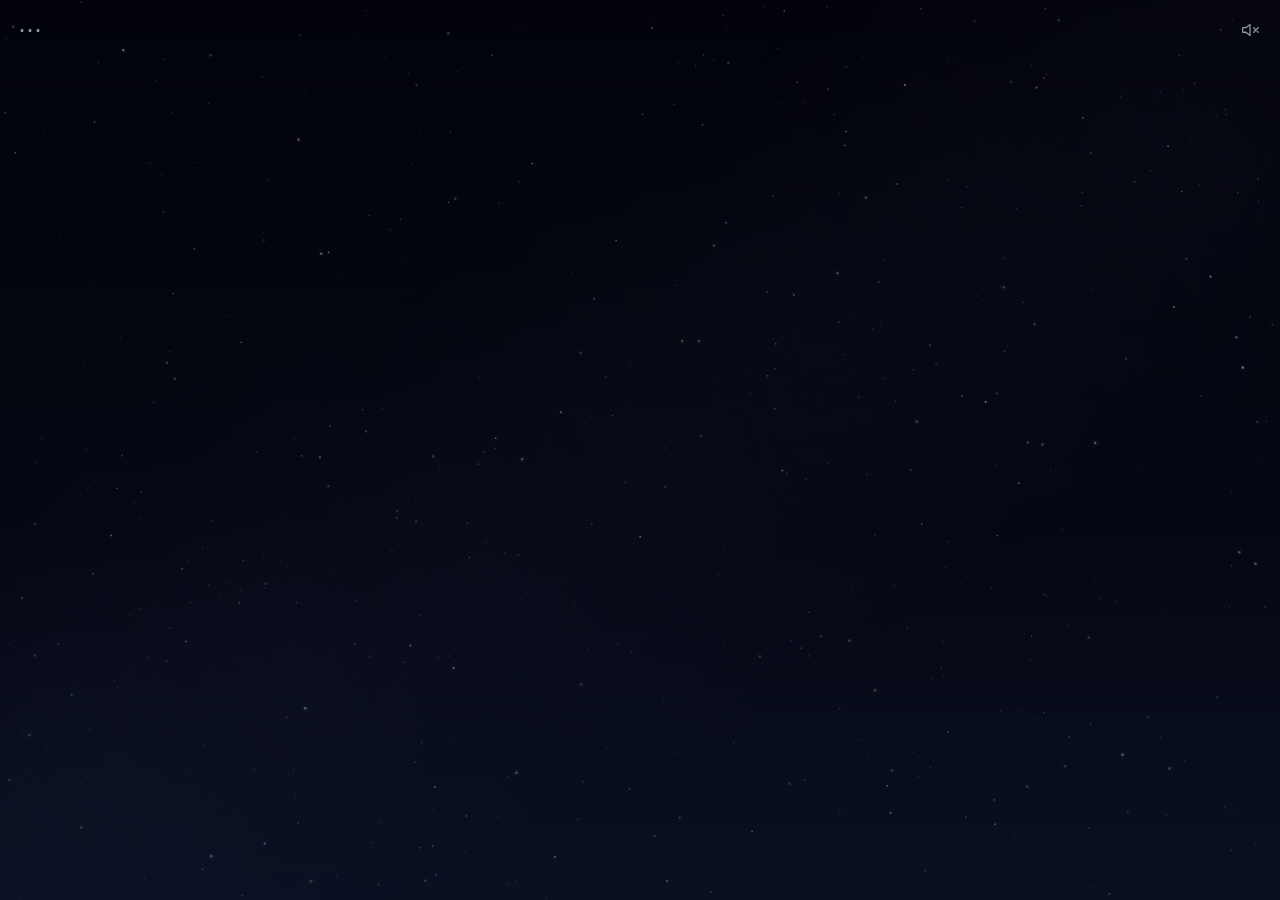
==== commit 35ae19ac: "İçerik: kaynaklar isimle ve künyeyle, format açılışı, antik metin kıyası Co-Authored-By: Claude Opus" ====
--- a/site/index.html
+++ b/site/index.html
@@ -24,6 +24,8 @@
   <div id="menu" class="menu" hidden>
     <button id="m-bastan" type="button">Baştan başla</button>
     <button id="m-ara" type="button">Ara ver</button>
+    <button id="m-kaynak" type="button">Kaynaklar</button>
+    <button id="m-hiz" type="button">Hız: Normal</button>
   </div>
 </div>
 <div class="kose sag">
--- a/site/stil.css
+++ b/site/stil.css
@@ -4,6 +4,12 @@
   --sans: system-ui, -apple-system, "Segoe UI", Roboto, "Helvetica Neue", sans-serif;
   --metin: #e9edf6; --soluk: rgba(233, 237, 246, .5); --altin: #f0d49a; --altin2: #d9a84e;
   --ease: cubic-bezier(.2, .7, .2, 1);
+  /* hareket sistemi: girişler uzun-yavaş, çıkışlar kısa */
+  --e-giris: cubic-bezier(.16, 1, .3, 1); --e-cikis: cubic-bezier(.7, 0, .84, 0); --e-nefes: cubic-bezier(.45, 0, .55, 1);
+  --s-ince: 240ms; --s-kelime: 700ms; --s-sahne: 1400ms; --s-bolge: 2600ms;
+  /* tipografi skalası */
+  --t-fisilti: clamp(.78rem, 2.4vw, .92rem); --t-anlati: clamp(1.4rem, 4.8vw, 2.3rem); --t-vurgu: clamp(1.75rem, 6.4vw, 3.1rem); --t-an: clamp(2.2rem, 8.4vw, 4.2rem);
+  --bakir: #b4543a;
 }
 * { box-sizing: border-box; }
 html, body { height: 100%; margin: 0; background: #02030a; color: var(--metin); overflow: hidden; -webkit-tap-highlight-color: transparent; }
@@ -20,7 +26,7 @@
 .kose { position: fixed; top: max(8px, env(safe-area-inset-top)); z-index: 10; }
 .kose.sol { left: max(8px, env(safe-area-inset-left)); }
 .kose.sag { right: max(8px, env(safe-area-inset-right)); }
-.ikon { width: 44px; height: 44px; display: grid; place-items: center; border-radius: 50%; color: rgba(233, 237, 246, .38); font-size: 1.5rem; line-height: 1; transition: color .4s, background .4s; }
+.ikon { width: 44px; height: 44px; display: grid; place-items: center; border-radius: 50%; color: rgba(233, 237, 246, .62); font-size: 1.5rem; line-height: 1; transition: color .4s, background .4s; }
 .ikon:hover, .ikon[aria-expanded="true"] { color: rgba(255, 255, 255, .9); background: rgba(255, 255, 255, .06); }
 #ses-btn .sus { opacity: 1; } #ses-btn .dalga { opacity: 0; }
 #ses-btn[aria-pressed="true"] .sus { opacity: 0; } #ses-btn[aria-pressed="true"] .dalga { opacity: 1; }
@@ -35,17 +41,40 @@
 .yigin > * { pointer-events: auto; }
 .sahne.dg-aktif.altyazi .yigin, .sahne.dg-ust .yigin { justify-content: flex-end; padding-bottom: max(7vh, 40px); }
 
-.satir { max-width: 34rem; text-align: center; font-size: clamp(1.4rem, 4.8vw, 2.3rem); line-height: 1.38; letter-spacing: .005em; font-weight: 400; color: var(--metin);
-  text-shadow: 0 2px 26px rgba(0, 0, 0, .75), 0 0 2px rgba(0, 0, 0, .6); text-wrap: balance; transition: opacity 1.1s ease, transform .9s var(--ease); }
-.satir.eski { opacity: .34; }
-.satir.vurgu { font-size: clamp(1.75rem, 6.4vw, 3.1rem); color: var(--altin); max-width: 38rem; text-shadow: 0 0 40px rgba(240, 190, 90, .28), 0 2px 26px rgba(0, 0, 0, .8); }
+.satir { max-width: 34rem; text-align: center; font-size: var(--t-anlati); line-height: 1.38; letter-spacing: .005em; font-weight: 400; color: var(--metin);
+  text-shadow: 0 1px 3px rgba(0, 0, 0, .9), 0 2px 26px rgba(0, 0, 0, .85), 0 0 60px rgba(0, 0, 0, .6); text-wrap: balance; transition: opacity 1.1s ease, transform .9s var(--e-giris); }
+@supports not (text-wrap: balance) { .satir { text-wrap: pretty; } }
+.satir.eski { opacity: .5; }
+.satir.vurgu { font-size: var(--t-vurgu); color: #f6dfa8; max-width: 38rem; text-shadow: 0 0 40px rgba(240, 190, 90, .28), 0 2px 26px rgba(0, 0, 0, .8); }
 .satir.soru { font-size: clamp(1.3rem, 4.4vw, 2rem); color: #f3f5fb; font-style: italic; max-width: 32rem; }
-.satir.cevap { font-style: italic; font-size: clamp(1.1rem, 3.6vw, 1.6rem); color: rgba(233, 237, 246, .6); max-width: 30rem; }
-.satir.acilis { font-weight: 300; letter-spacing: .04em; font-size: clamp(1.5rem, 5vw, 2.4rem); }
+.satir.cevap { position: relative; font-style: italic; font-size: clamp(1.15rem, 3.8vw, 1.7rem); color: #efe8d8; max-width: 30rem; padding-left: 1rem; border-left: 1px solid rgba(240, 212, 154, .55); text-align: left; }
+.satir.cevap::before { content: ""; position: absolute; left: -1px; top: 0; width: 1px; height: 0; background: var(--altin); box-shadow: 0 0 10px rgba(240, 212, 154, .6); transition: height 1.2s var(--e-giris) .2s; }
+.satir.cevap.goster::before { height: 100%; }
+/* gönderilen cevap küçülerek yıldızlara karışır */
+.satir.cevap.gidiyor { transform: translateY(calc(var(--yuk, -80px) * .7)) scale(.8) !important; filter: blur(5px); transition: opacity 1.2s ease, transform 1.4s var(--e-giris), filter 1.2s ease !important; }
+/* anahtar sözcük, isim, an */
+.satir em.k { font-style: normal; color: #f6dfa8; font-weight: 500; text-shadow: 0 0 22px rgba(240, 190, 90, .35), 0 1px 3px rgba(0, 0, 0, .9), 0 2px 26px rgba(0, 0, 0, .85); }
+.w.isim { border-bottom: 1px dotted rgba(240, 212, 154, .75); font-weight: 500; cursor: pointer; transition: border-color .4s, color .4s; }
+.w.isim:hover { border-bottom-color: var(--altin); color: #fff; }
+.satir.an { font-size: var(--t-an); font-weight: 300; letter-spacing: .02em; color: #f8e6b8; max-width: 40rem; line-height: 1.25;
+  text-shadow: 0 0 60px rgba(246, 200, 110, .45), 0 0 120px rgba(246, 190, 90, .2), 0 2px 26px rgba(0, 0, 0, .8); transition: opacity 1.4s ease, transform 1.2s var(--e-giris), letter-spacing 3.6s var(--e-giris); }
+.satir.an.goster { letter-spacing: .075em; }
+.satir.an .w { transition-duration: 1.4s; }
+/* tempo: hızlı vuruş / yavaş nefes */
+.satir.t-hizli .w { transition-duration: .5s; }
+.satir.t-yavas .w { transition-duration: 1.5s; filter: blur(10px); }
+.satir.t-yavas.goster .w { filter: blur(0); }
+.satir.acilis { font-weight: 300; letter-spacing: .06em; font-size: clamp(1.9rem, 6.4vw, 3.4rem); color: #f4ecd8; text-shadow: 0 0 60px rgba(240, 200, 120, .35), 0 2px 26px rgba(0, 0, 0, .8); }
+.satir.acilis .w { transition-duration: 1.8s; transition-delay: calc(var(--i, 0) * 260ms); filter: blur(14px); }
+.satir.acilis.goster .w { filter: blur(0); }
+.sahne::before { content: ""; position: absolute; left: 50%; top: calc(50% + 3.2rem); width: 0; height: 1px; background: linear-gradient(90deg, transparent, var(--altin), transparent); transform: translateX(-50%); opacity: 0; transition: width 2.4s var(--ease) 1.2s, opacity 1.6s ease 1.2s; }
+.sahne.acilis-an::before { width: min(60vw, 16rem); opacity: .75; }
 .satir.altyazi-satir { font-size: clamp(1.1rem, 3.6vw, 1.6rem); color: rgba(233, 237, 246, .85); }
-.satir.gidiyor { opacity: 0 !important; transition: opacity .9s ease; }
+.satir:not(.goster):not(.gidiyor) { transform: translateY(26px); }
+.gidiyor { opacity: 0 !important; transition: opacity .45s ease, transform .85s var(--e-giris) !important; pointer-events: none !important; }
+.satir.gidiyor, .soru-form.gidiyor { transform: translateY(var(--yuk, -80px)) !important; }
 .w { display: inline-block; opacity: 0; filter: blur(8px); transform: translateY(12px);
-  transition: opacity .9s ease, filter .9s ease, transform .9s var(--ease); transition-delay: calc(var(--i, 0) * 70ms); }
+  transition: opacity .9s ease, filter .9s ease, transform .9s var(--e-giris); transition-delay: var(--dl, calc(var(--i, 0) * 70ms)); }
 .satir.goster .w { opacity: 1; filter: blur(0); transform: none; }
 .satir.tam .w { transition-duration: .15s; transition-delay: 0s; opacity: 1; filter: blur(0); transform: none; }
 
@@ -56,17 +85,31 @@
 @keyframes titre { 25% { transform: translateX(-5px); } 75% { transform: translateX(5px); } }
 .alan { position: relative; width: 100%; }
 .alan input { width: 100%; background: none; border: 0; border-bottom: 1px solid rgba(255, 255, 255, .2); padding: .55rem 2.2rem .55rem 2.2rem; text-align: center; color: var(--metin); font: italic 1.2rem/1.4 var(--serif); caret-color: var(--altin); outline: none; border-radius: 0; }
-.alan input::placeholder { color: rgba(233, 237, 246, .32); font-style: italic; }
+.alan input::placeholder { color: rgba(233, 237, 246, .5); font-style: italic; }
 .alan .cizgi { position: absolute; left: 0; right: 0; bottom: 0; height: 1px; background: linear-gradient(90deg, transparent, var(--altin), transparent); transform: scaleX(0); transition: transform .8s var(--ease); pointer-events: none; }
 .alan input:focus ~ .cizgi { transform: scaleX(1); }
-.gonder { position: absolute; right: 0; top: 50%; transform: translateY(-55%); width: 2rem; height: 2rem; color: var(--altin); opacity: 0; transition: opacity .5s; font-family: var(--sans); }
+.gonder { position: absolute; right: 0; top: 50%; transform: translateY(-55%); width: 2.2rem; height: 2.2rem; color: var(--altin); opacity: 0; transition: opacity .5s; font: 300 1.3rem var(--sans); }
 .soru-form.dolu .gonder { opacity: .9; }
-.cipler { display: flex; flex-wrap: wrap; justify-content: center; gap: .6rem; }
-.cip { font: .88rem/1.2 var(--sans); padding: .5rem 1rem; border-radius: 999px; border: 1px solid rgba(255, 255, 255, .13); color: rgba(233, 237, 246, .5); transition: color .4s, border-color .4s, background .4s; text-align: center; }
-.cip:hover, .cip:focus-visible { color: #fff; border-color: rgba(240, 212, 154, .55); background: rgba(240, 212, 154, .06); }
+.cipler { display: flex; flex-wrap: wrap; justify-content: center; align-items: center; gap: .1rem 1.5rem; }
+.cip { position: relative; font: 1rem/1.25 var(--sans); min-height: 44px; padding: .5rem .2rem; border: 0; color: rgba(233, 237, 246, .85); letter-spacing: .01em; transition: color .4s; text-align: center; }
+.cip::after { content: ""; position: absolute; left: .2rem; right: .2rem; bottom: .42rem; height: 1px; background: var(--altin); transform: scaleX(0); transition: transform .6s var(--e-giris); }
+.cip + .cip::before { content: "·"; position: absolute; left: -.95rem; top: 50%; transform: translateY(-52%); color: rgba(240, 212, 154, .6); font-size: 1.1rem; }
+.cip:hover, .cip:focus-visible { color: #fff; }
+.cip:hover::after, .cip:focus-visible::after { transform: scaleX(1); }
+.yildiz-nabiz { position: absolute; top: 50%; left: 50%; width: 1em; height: 1em; margin: -.55em 0 0 -.1em; display: grid; place-items: center; font: .8rem/1 var(--sans); color: var(--altin); pointer-events: none; transition: left .35s var(--e-giris); animation: yn 4s var(--e-nefes) infinite; }
+@keyframes yn { 0%, 100% { opacity: .15; transform: scale(.7); } 50% { opacity: .95; transform: scale(1.25); text-shadow: 0 0 10px rgba(240, 212, 154, .9); } }
+.alan input:not(:focus) ~ .yildiz-nabiz { opacity: 0; animation: none; }
+.soru-form.dolu .yildiz-nabiz { animation-duration: 2.6s; }
+@media (max-width: 560px) {
+  .cipler { flex-direction: column; align-items: stretch; width: 100%; gap: 0; }
+  .cip { min-height: 48px; width: 100%; font-size: 1rem; border-top: 1px solid rgba(255, 255, 255, .07); }
+  .cip:first-child { border-top: 0; }
+  .cip + .cip::before { display: none; }
+  .cip::after { left: 25%; right: 25%; bottom: .5rem; }
+}
 
 /* ---------- ipucu ---------- */
-.ipucu { position: absolute; left: 0; right: 0; bottom: max(7vh, 34px); text-align: center; font: .82rem var(--sans); letter-spacing: .14em; text-transform: lowercase; color: rgba(233, 237, 246, .42); opacity: 0; transition: opacity 1.6s ease; pointer-events: none; padding: 0 16px; }
+.ipucu { position: absolute; left: 0; right: 0; bottom: max(7vh, 34px); text-align: center; font: .82rem var(--sans); letter-spacing: .14em; text-transform: lowercase; color: rgba(233, 237, 246, .6); opacity: 0; transition: opacity 1.6s ease; pointer-events: none; padding: 0 16px; }
 .ipucu.goster { opacity: 1; animation: nefes 3.6s ease-in-out infinite 1.6s; }
 @keyframes nefes { 50% { opacity: .35; } }
 
@@ -77,7 +120,8 @@
 /* ---------- diyagram katmanları ---------- */
 .diyagram { position: absolute; left: 0; right: 0; display: grid; place-items: center; padding: 0 16px; pointer-events: none; opacity: 1; transition: opacity .8s ease; }
 .dg-satir { top: 0; bottom: 0; }
-.dg-beat { top: 64px; height: 46vh; }
+.dg-beat { top: 64px; height: 46vh; transform-origin: 50% 0; transition: opacity .8s ease, transform 1.1s var(--ease); }
+.sahne.soru-an .dg-beat { transform: translateY(-14px) scale(.74); }
 .diyagram.cik { opacity: 0; }
 .sahne.dg-aktif .dg-beat { opacity: 0; }
 .sahne.altyazi .dg-satir { bottom: 26vh; top: 52px; }
@@ -86,23 +130,50 @@
 .goster .dg { opacity: 1; transform: none; }
 .hizli *, .hizli { transition-duration: 0s !important; transition-delay: 0s !important; animation-duration: 0s !important; animation-delay: 0s !important; }
 
-/* ihtimaller */
+/* ihtimaller: takımyıldız */
 .dg-svg { width: 100%; height: auto; max-height: 56vh; overflow: visible; }
-.dg-yol { fill: none; stroke: rgba(176, 200, 255, .55); stroke-width: 1.4; stroke-dasharray: 1; stroke-dashoffset: 1; transition: stroke-dashoffset 1.1s ease var(--d, 0ms), opacity 1s; }
+.dg-yol { fill: none; stroke: rgba(176, 200, 255, .5); stroke-width: 1.1; stroke-linecap: round; stroke-dasharray: 1; stroke-dashoffset: 1; transition: stroke-dashoffset 1.2s var(--e-nefes) var(--d, 0ms), opacity 1s, transform 1.6s var(--e-giris); }
 .goster .dg-yol { stroke-dashoffset: 0; }
-.dg-yol.vurgu { stroke: var(--altin); stroke-width: 2.4; }
+.dg-yol.vurgu { stroke: var(--altin); stroke-width: 2; }
 .dg-yol.hafif { opacity: .4; }
-.dg-yol.kapali { stroke-width: .8; opacity: .22; stroke-dasharray: 1; }
+.dg-yol.kirik { stroke-dasharray: var(--da); stroke-dashoffset: 0; opacity: 0; transition: opacity 1s ease var(--d, 0ms), transform 1.8s var(--e-giris), stroke .8s; }
+.goster .dg-yol.kirik { opacity: .5; }
+.goster .dg-yol.kirik.alt:not(.yeni) { transform: translateY(12px); opacity: .22; stroke: rgba(180, 84, 58, .8); }
+.goster .dg-yol.kirik.yeni { stroke: rgba(176, 200, 255, .5); }
+.goster .dg-yol.kirik.alt.yeni { transition-delay: var(--d, 0ms), var(--olum, 2400ms), var(--olum, 2400ms), var(--olum, 2400ms); transform: translateY(12px); opacity: .22; stroke: rgba(180, 84, 58, .85); }
 .dg-isik { fill: #fff6d8; opacity: 0; filter: drop-shadow(0 0 5px #ffd98a); transition: opacity .6s ease var(--d, 0ms); }
 .goster .dg-isik { opacity: .95; }
-.dg-dugum rect { fill: rgba(8, 12, 26, .72); stroke: rgba(176, 200, 255, .6); stroke-width: 1.2; }
-.dg-dugum text { font: 21px var(--serif); fill: var(--metin); }
-.dg-dugum.hafif { opacity: .5 !important; }
-.dg-dugum.kapali { opacity: .22 !important; } .dg-dugum.kapali rect { stroke-width: .7; }
-.dg-dugum.vurgu rect { stroke: var(--altin); stroke-width: 2; filter: url(#dg-parla); fill: rgba(60, 40, 10, .55); }
+.dg-dugum .hale { opacity: .8; }
+.dg-dugum .isin { stroke: rgba(205, 220, 255, .55); stroke-width: .9; stroke-linecap: round; }
+.dg-dugum .cekirdek { fill: #e8efff; filter: drop-shadow(0 0 4px rgba(190, 210, 255, .9)); }
+.dg-dugum.ana .cekirdek { fill: #fff; filter: drop-shadow(0 0 8px rgba(210, 225, 255, 1)); }
+.dg-dugum.ana .hale { opacity: 1; }
+.dg-dugum text { font: 400 22px var(--serif); letter-spacing: .05em; fill: rgba(233, 237, 246, .92); text-shadow: 0 1px 6px rgba(0, 0, 0, .9); paint-order: stroke; stroke: rgba(2, 3, 10, .75); stroke-width: 4px; stroke-linejoin: round; }
+.dg-dugum .halka, .dg-dugum .bakir { fill: none; transform-box: fill-box; transform-origin: center; }
+.dg-dugum.hafif { opacity: .55 !important; }
+.dg-dugum.vurgu .cekirdek { fill: #fff0c8; filter: drop-shadow(0 0 8px rgba(246, 200, 110, 1)); }
+.dg-dugum.vurgu .isin { stroke: rgba(246, 214, 140, .8); }
 .dg-dugum.vurgu text { fill: var(--altin); }
-.goster .dg-dugum.vurgu { animation: nabiz 2.6s ease-in-out infinite 3s; }
-@keyframes nabiz { 50% { opacity: .75; } }
+.dg-dugum.vurgu .halka { stroke: var(--altin); stroke-width: 1.1; opacity: 0; }
+.goster .dg-dugum.vurgu .halka { animation: halka 3.2s ease-out infinite 1.6s; }
+@keyframes halka { 0% { opacity: .9; transform: scale(1); } 100% { opacity: 0; transform: scale(3.4); } }
+/* kapanan dal: yıldız söner, bakır halka kalır */
+.dg-dugum.kapali .cekirdek { fill: #6d4a40; filter: none; opacity: .55; }
+.dg-dugum.kapali .hale, .dg-dugum.kapali .isin { opacity: 0; }
+.dg-dugum.kapali text { fill: rgba(233, 237, 246, .42); }
+.dg-dugum .bakir { stroke: var(--bakir); stroke-width: 1.3; opacity: .9; }
+.dg-dugum.kapali.yeni .cekirdek { fill: #e8efff; filter: drop-shadow(0 0 4px rgba(190, 210, 255, .9)); opacity: 1; }
+.dg-dugum.kapali.yeni .hale, .dg-dugum.kapali.yeni .isin { opacity: .8; }
+.dg-dugum.kapali.yeni text { fill: rgba(233, 237, 246, .92); }
+.dg-dugum.kapali.yeni .bakir { opacity: 0; }
+.goster .dg-dugum.kapali.yeni .cekirdek { animation: sonme 2.4s ease var(--olum, 2400ms) forwards; }
+.goster .dg-dugum.kapali.yeni .hale, .goster .dg-dugum.kapali.yeni .isin { animation: sonmeHale 2.4s ease var(--olum, 2400ms) forwards; }
+.goster .dg-dugum.kapali.yeni text { animation: sonmeYazi 2.4s ease var(--olum, 2400ms) forwards; }
+.goster .dg-dugum.kapali.yeni .bakir { animation: bakirAc 2.2s ease calc(var(--olum, 2400ms) + 900ms) forwards; }
+@keyframes sonme { to { fill: #6d4a40; opacity: .55; filter: drop-shadow(0 0 0 transparent); } }
+@keyframes sonmeHale { to { opacity: 0; } }
+@keyframes sonmeYazi { to { fill: rgba(233, 237, 246, .42); } }
+@keyframes bakirAc { 0% { opacity: 0; transform: scale(2.2); } 100% { opacity: .9; transform: scale(1); } }
 
 /* demet */
 .dg-demet { display: flex; flex-direction: column; align-items: center; min-height: 12rem; position: relative; }
@@ -172,7 +243,7 @@
 .dg-alinti { position: relative; }
 .dg-alinti .tirnak { font-size: clamp(5rem, 20vw, 9rem); line-height: .6; color: rgba(240, 212, 154, .22); height: .5em; }
 .dg-alinti blockquote { margin: 0; font-style: italic; font-weight: 300; font-size: clamp(1.45rem, 5.4vw, 2.5rem); line-height: 1.4; text-shadow: 0 2px 26px rgba(0, 0, 0, .75); text-wrap: balance; }
-.dg-alinti .kim { margin-top: 1.4rem; font: .95rem var(--sans); letter-spacing: .16em; text-transform: uppercase; color: var(--altin); }
+
 
 /* galeri */
 .dg-galeri .kutu { position: relative; width: 100%; height: min(52vh, 28rem); }
@@ -188,6 +259,70 @@
   .w { filter: none !important; transform: none !important; transition: opacity .6s ease !important; }
   .dg { transform: none !important; }
   .satir, .soru-form { transform: none !important; }
-  .ipucu.goster, .goster .dg-dugum.vurgu { animation: none; }
+  .ipucu.goster, .goster .dg-dugum.vurgu .halka, .yildiz-nabiz { animation: none; }
+  .satir.an { transition: opacity .6s ease; letter-spacing: .02em !important; }
+  .kart, .kk-liste li { transform: none !important; }
   .dg-galeri figure.on img { animation: none; }
 }
+
+/* dar ekran: soru anında diyagramı küçültme (zaten küçük); yalnız hafifçe yukarı */
+@media (max-width: 560px) { .sahne.soru-an .dg-beat { transform: translateY(-6px) scale(1.12); } }
+
+
+/* ---------- kaynak künyesi (fısıltı satırı) ---------- */
+.kunye { position: absolute; left: 0; right: 0; margin: 0 auto; width: fit-content; max-width: min(92vw, 38rem); min-height: 30px; padding: .2rem .5rem; text-align: center; font: var(--t-fisilti)/1.4 var(--sans); letter-spacing: .1em; color: rgba(233, 237, 246, .62); opacity: 0; transform: translateY(6px); transition: opacity 1.1s ease, transform 1.1s var(--e-giris), color .4s; text-wrap: balance; text-shadow: 0 1px 8px rgba(0, 0, 0, .9); border-radius: 4px; }
+.kunye.goster { opacity: 1; transform: none; }
+.kunye.gidiyor { transform: translateY(var(--yuk, -60px)) !important; }
+.kunye:hover, .kunye:focus-visible { color: var(--altin); }
+
+/* ---------- kaynak kartı (cam panel) ---------- */
+.kart-kok { position: fixed; inset: 0; z-index: 40; display: flex; align-items: flex-end; justify-content: center; }
+.kart-perde { position: absolute; inset: 0; background: rgba(1, 2, 8, .62); opacity: 0; transition: opacity .6s ease; }
+.kart-kok.acik .kart-perde { opacity: 1; }
+.kart { position: relative; width: min(100%, 38rem); max-height: 68vh; max-height: 68dvh; overflow-y: auto; padding: 1.1rem clamp(1.3rem, 5vw, 2.4rem) max(1.6rem, env(safe-area-inset-bottom)); border-radius: 18px 18px 0 0; background: rgba(9, 13, 28, .74); -webkit-backdrop-filter: blur(16px); backdrop-filter: blur(16px); border-top: 1px solid rgba(240, 212, 154, .75); box-shadow: 0 -20px 80px rgba(0, 0, 0, .6), 0 -1px 30px rgba(240, 212, 154, .12); transform: translateY(104%); transition: transform .8s var(--e-giris); outline: none; text-align: center; }
+.kart-kok.acik .kart { transform: none; }
+.kart-tut { width: 38px; height: 3px; border-radius: 3px; background: rgba(255, 255, 255, .2); margin: 0 auto 1.2rem; }
+.kart-yazar { margin: 0; font: 400 clamp(1.5rem, 5vw, 1.9rem)/1.2 var(--serif); color: #f6dfa8; letter-spacing: .01em; }
+.kart-kimlik { margin: .55rem 0 0; font: italic 1rem/1.45 var(--serif); color: rgba(233, 237, 246, .78); }
+.kart-eser { margin: 1rem 0 0; font: var(--t-fisilti)/1.6 var(--sans); letter-spacing: .1em; color: rgba(233, 237, 246, .72); }
+.kart-eser .eser { color: rgba(233, 237, 246, .95); }
+.kart-alinti { margin: 1.2rem auto 0; max-width: 30rem; padding: .2rem 0 0; font: italic 300 clamp(1.1rem, 3.6vw, 1.3rem)/1.5 var(--serif); color: #efe8d8; text-wrap: balance; }
+.kart-dogrulaniyor { display: inline-flex; align-items: center; gap: .45rem; margin: 1.1rem 0 0; font: .75rem var(--sans); letter-spacing: .16em; text-transform: lowercase; color: rgba(233, 237, 246, .6); }
+.kart-dogrulaniyor .nokta { width: 6px; height: 6px; border-radius: 50%; background: var(--altin2); box-shadow: 0 0 8px rgba(217, 168, 78, .8); animation: nefes 3s ease-in-out infinite; }
+.kart-alt { display: flex; justify-content: center; flex-wrap: wrap; gap: .4rem 1.6rem; margin-top: 1.4rem; }
+.kart-dugme { font: .9rem var(--sans); letter-spacing: .08em; min-height: 44px; padding: .5rem .3rem; color: rgba(233, 237, 246, .78); border-bottom: 1px solid rgba(233, 237, 246, .18); transition: color .4s, border-color .4s; }
+.kart-dugme:hover, .kart-dugme:focus-visible { color: var(--altin); border-color: var(--altin); }
+.kart-dugme.birincil { color: var(--altin); border-color: rgba(240, 212, 154, .5); }
+
+/* ---------- kaynakça sahnesi ---------- */
+.kaynakca { position: fixed; inset: 0; z-index: 35; display: flex; flex-direction: column; align-items: center; background: radial-gradient(ellipse at 50% 30%, rgba(8, 12, 30, .55), rgba(2, 3, 10, .86)); opacity: 0; transition: opacity 1s ease; outline: none; }
+.kaynakca.acik { opacity: 1; }
+.kk-ic { flex: 1; width: min(100%, 36rem); overflow-y: auto; padding: clamp(4rem, 12vh, 6.5rem) 1.4rem 6rem; text-align: center; -webkit-mask-image: linear-gradient(transparent, #000 5%, #000 92%, transparent); mask-image: linear-gradient(transparent, #000 5%, #000 92%, transparent); }
+.kk-baslik { margin: 0; font: 300 var(--t-vurgu)/1.25 var(--serif); color: #f4ecd8; letter-spacing: .02em; text-wrap: balance; text-shadow: 0 0 50px rgba(240, 200, 120, .3); }
+.kk-alt { margin: 1rem 0 2.4rem; font: var(--t-fisilti)/1.6 var(--sans); letter-spacing: .12em; color: rgba(233, 237, 246, .62); }
+.kk-liste { list-style: none; margin: 0; padding: 0; display: flex; flex-direction: column; gap: .4rem; }
+.kk-liste li { opacity: 0; transform: translateY(18px); transition: opacity 1.2s ease calc(var(--i, 0) * 140ms + 500ms), transform 1.4s var(--e-giris) calc(var(--i, 0) * 140ms + 500ms); }
+.kaynakca.acik .kk-liste li { opacity: 1; transform: none; }
+.kk-oge { width: 100%; display: flex; align-items: center; justify-content: center; gap: .9rem; min-height: 56px; padding: .6rem .8rem; border-radius: 10px; text-align: left; transition: background .4s; }
+.kk-oge:hover, .kk-oge:focus-visible { background: rgba(255, 255, 255, .05); }
+.kk-yildiz { flex: none; font-size: 1rem; line-height: 1; color: var(--altin); text-shadow: 0 0 12px rgba(240, 212, 154, .9); }
+.kk-oge.soluk .kk-yildiz { color: rgba(233, 237, 246, .45); text-shadow: none; }
+.kk-oge.soluk .kk-ad { color: rgba(233, 237, 246, .55); }
+.kk-metin { display: flex; flex-direction: column; gap: .15rem; min-width: 0; }
+.kk-ad { font: 400 clamp(1.25rem, 4.4vw, 1.65rem)/1.25 var(--serif); color: #f4ecd8; }
+.kk-eser { font: var(--t-fisilti)/1.4 var(--sans); letter-spacing: .1em; color: rgba(233, 237, 246, .65); }
+.kk-dogr { font: .7rem var(--sans); letter-spacing: .16em; color: var(--altin2); }
+.kk-kapat { position: absolute; left: 0; right: 0; bottom: max(1.2rem, env(safe-area-inset-bottom)); margin: 0 auto; width: fit-content; min-height: 44px; padding: .5rem 1rem; font: .9rem var(--sans); letter-spacing: .14em; color: rgba(233, 237, 246, .78); border-bottom: 1px solid rgba(233, 237, 246, .2); transition: color .4s, border-color .4s; }
+.kk-kapat:hover, .kk-kapat:focus-visible { color: var(--altin); border-color: var(--altin); }
+
+/* kart / kaynakça açıkken sahne kısılır ve durur */
+.sahne { transition: opacity .8s ease, transform .9s var(--e-giris), filter .8s ease; }
+.sahne.kisik { opacity: .3; transform: scale(.9); filter: blur(2px); pointer-events: none; }
+.duraklat .sahne * { animation-play-state: paused !important; }
+
+/* alıntı: kimlik satırı */
+.dg-alinti .kimlik-blok { margin-top: 1.4rem; }
+.dg-alinti .kim { margin: 0; font: .95rem var(--sans); letter-spacing: .18em; text-transform: uppercase; color: var(--altin); pointer-events: auto; border-bottom: 1px solid transparent; padding: .2rem .1rem; }
+.dg-alinti button.kim { cursor: pointer; border-bottom-color: rgba(240, 212, 154, .35); }
+.dg-alinti button.kim:hover { border-bottom-color: var(--altin); }
+.dg-alinti .kimlik { margin-top: .5rem; font: var(--t-fisilti)/1.5 var(--sans); letter-spacing: .1em; color: rgba(233, 237, 246, .65); }
